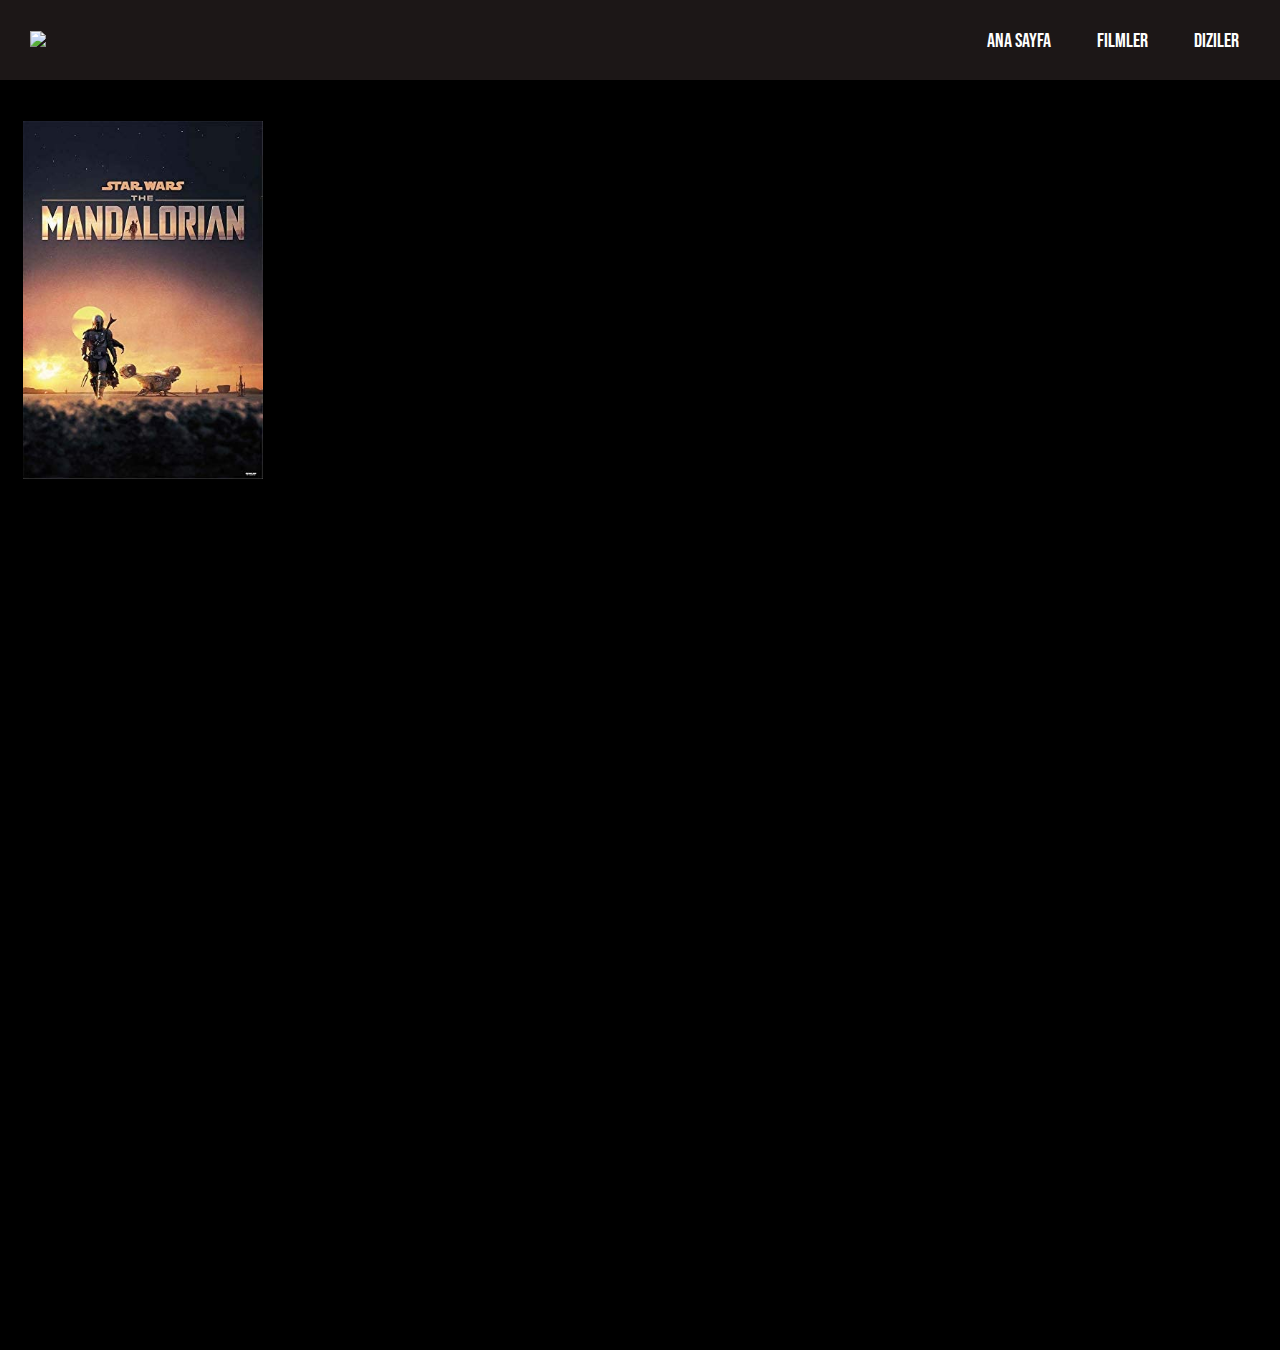
==== Dizi.html @ 1ce27ff2 "Add files via upload" ====
<!DOCTYPE html>
<html lang="en">
<head>
    <meta charset="UTF-8">
    <meta http-equiv="X-UA-Compatible" content="IE=edge">
    <meta name="viewport" content="width=device-width, initial-scale=1.0">
    <title>Final Denemesi</title>
    <link rel="stylesheet" href="css/style.css">
</head>
<body>
    <div class="container">
        <div class="navbar">
            <div class="logo">
                <a href="index.html"><img src="https://www.freepnglogos.com/uploads/netflix-logo-0.png" width="120"></a>
            </div>
        <ul>
            <li><a href="index.html">Ana Sayfa</a></li>
            <li><a href="Film.html">Filmler</a></li>
            <li><a href="Dizi.html">Diziler</a></li>
        </ul>
        <div class="boşluk">
            <p>-</p>
        </div>
        <div class="picture">
            <table>
                <tr>
                <td><a href="dizi/netflix_mandalorian.html"><img title="Mandalorian dizisini izlemek için tıklayınız." src="img/41P2BCKuJUL._AC_SY780_.jpg" width="240"></a></td>
                </tr>
                </table>
        
        
            
    
    
        </div>
    </div>


        </div>
    </div>
</body>
</html>
---- css/style.css ----
@import url('https://fonts.googleapis.com/css2?family=Bebas+Neue&display=swap');
body{   
    padding: 0;
    margin:0; 
 }

 .container{
    background-color: black;
    background-size: 100% 100%;
    height: 150vh;
}

.container .navbar{
    width: 100%;
    height: 80px;
    background-color:rgba(62, 52, 52, 0.452);
}

.navbar .logo {
    display: inline-block;
    margin-left: 30px;
    margin-top: 20px ;
}

.navbar .logo a{
     text-decoration: none;
     font-size: 30px;
     font-family: sans-serif;
     color: #f3f3f3;
}

.navbar ul{
    float: right;
    margin-right: 20px ; 
}

.navbar ul li{
    list-style: none;
    display:inline-block;
    margin: 0 8px;
    line-height: 50px;

}
.navbar ul li a{
    color: white;
    text-decoration: none;
    font-size: 20px;
    padding: 6px 13px;
    font-family: Bebas Neue; 
    transition: .5s ;
}
.navbar ul li a:hover{
    background: #ff0000;
    border-radius: 2px;
}
.container p{
    color: #f3f3f3;
    font-family: Bebas Neue;
    font-size: 40px;
    margin-left: 40px;
}
.container iframe{
    margin-left: 190px;
    margin-top: 40px;
}
.container .picture a{
    margin-left: 20px;
    margin-top: 10px;
}
.container .picture table tr a{
    margin-left: 20px;
    margin-top: 30px;
}
.container .boşluk p{
    color: black;
    font-size: 20px;
}
.container .hakkinda p{
    font-family: Bebas Neue;
    font-size: 20px;
    color: white;
    margin-left: 180px;
}
.container .hakkinda img{
    margin-left: 180px;
}
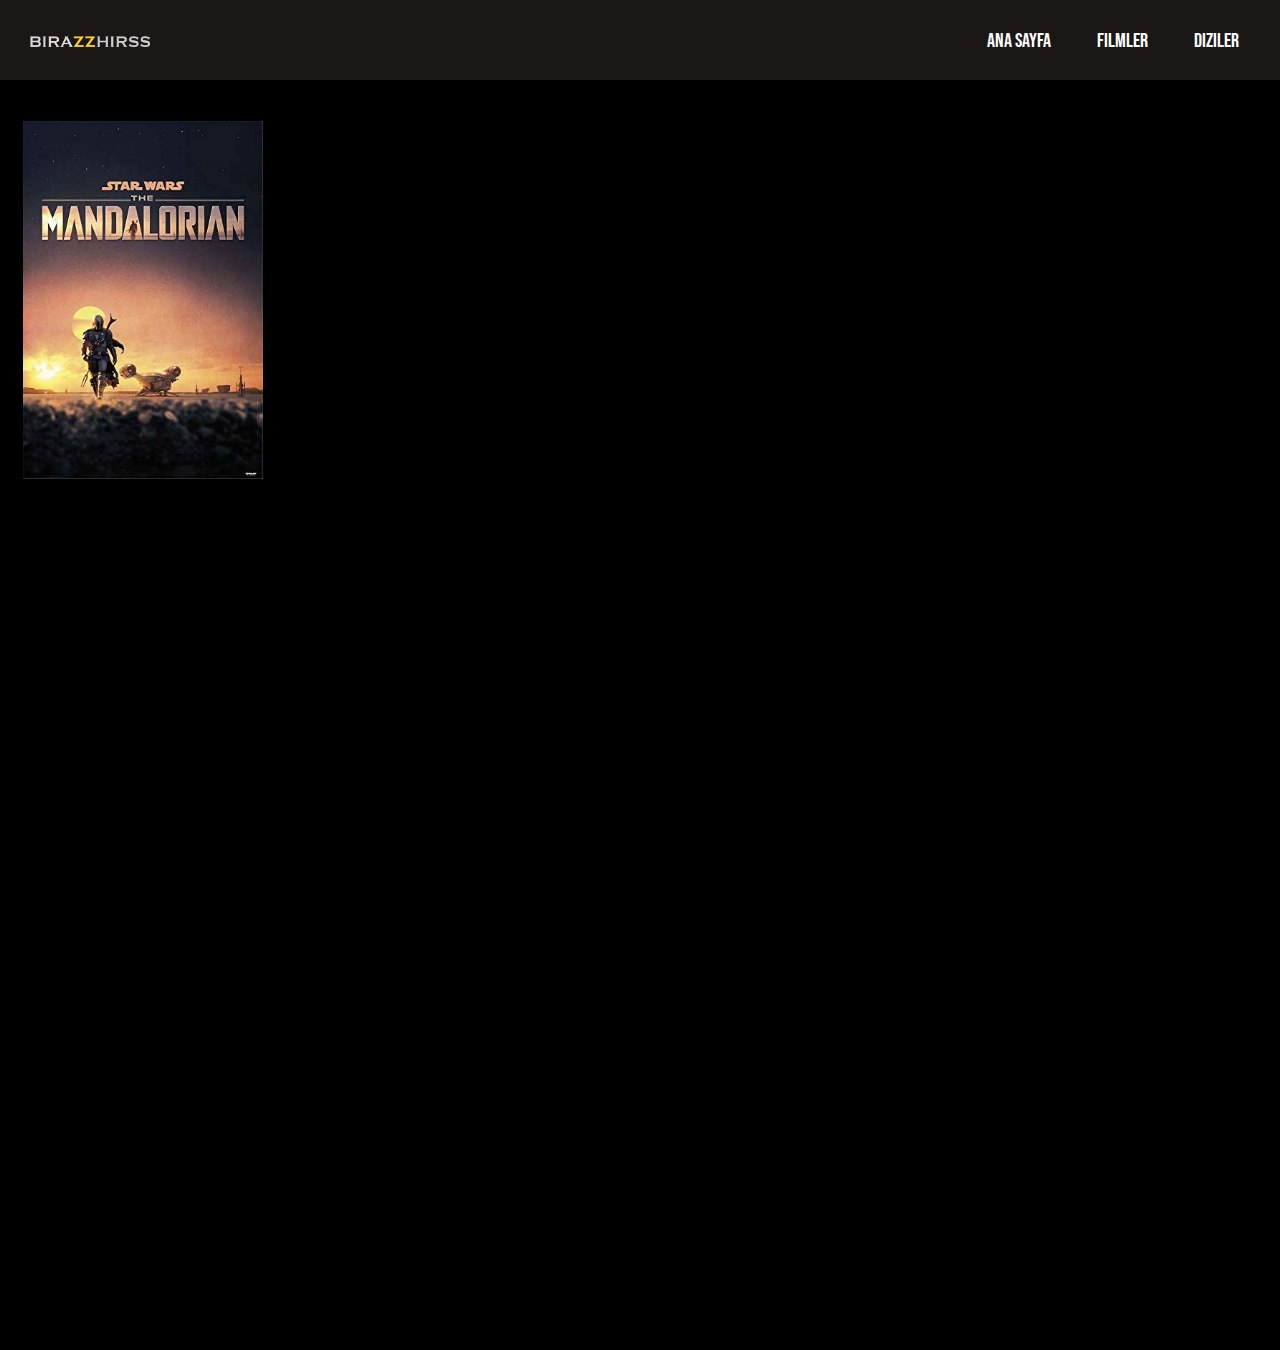
==== commit b433a3a2: "Add files via upload" ====
--- a/Dizi.html
+++ b/Dizi.html
@@ -11,7 +11,7 @@
     <div class="container">
         <div class="navbar">
             <div class="logo">
-                <a href="index.html"><img src="https://www.freepnglogos.com/uploads/netflix-logo-0.png" width="120"></a>
+                <a href="index.html"><img src="img/BIRAZZHIRS-LOGO.png" width="120"></a>
             </div>
         <ul>
             <li><a href="index.html">Ana Sayfa</a></li>
